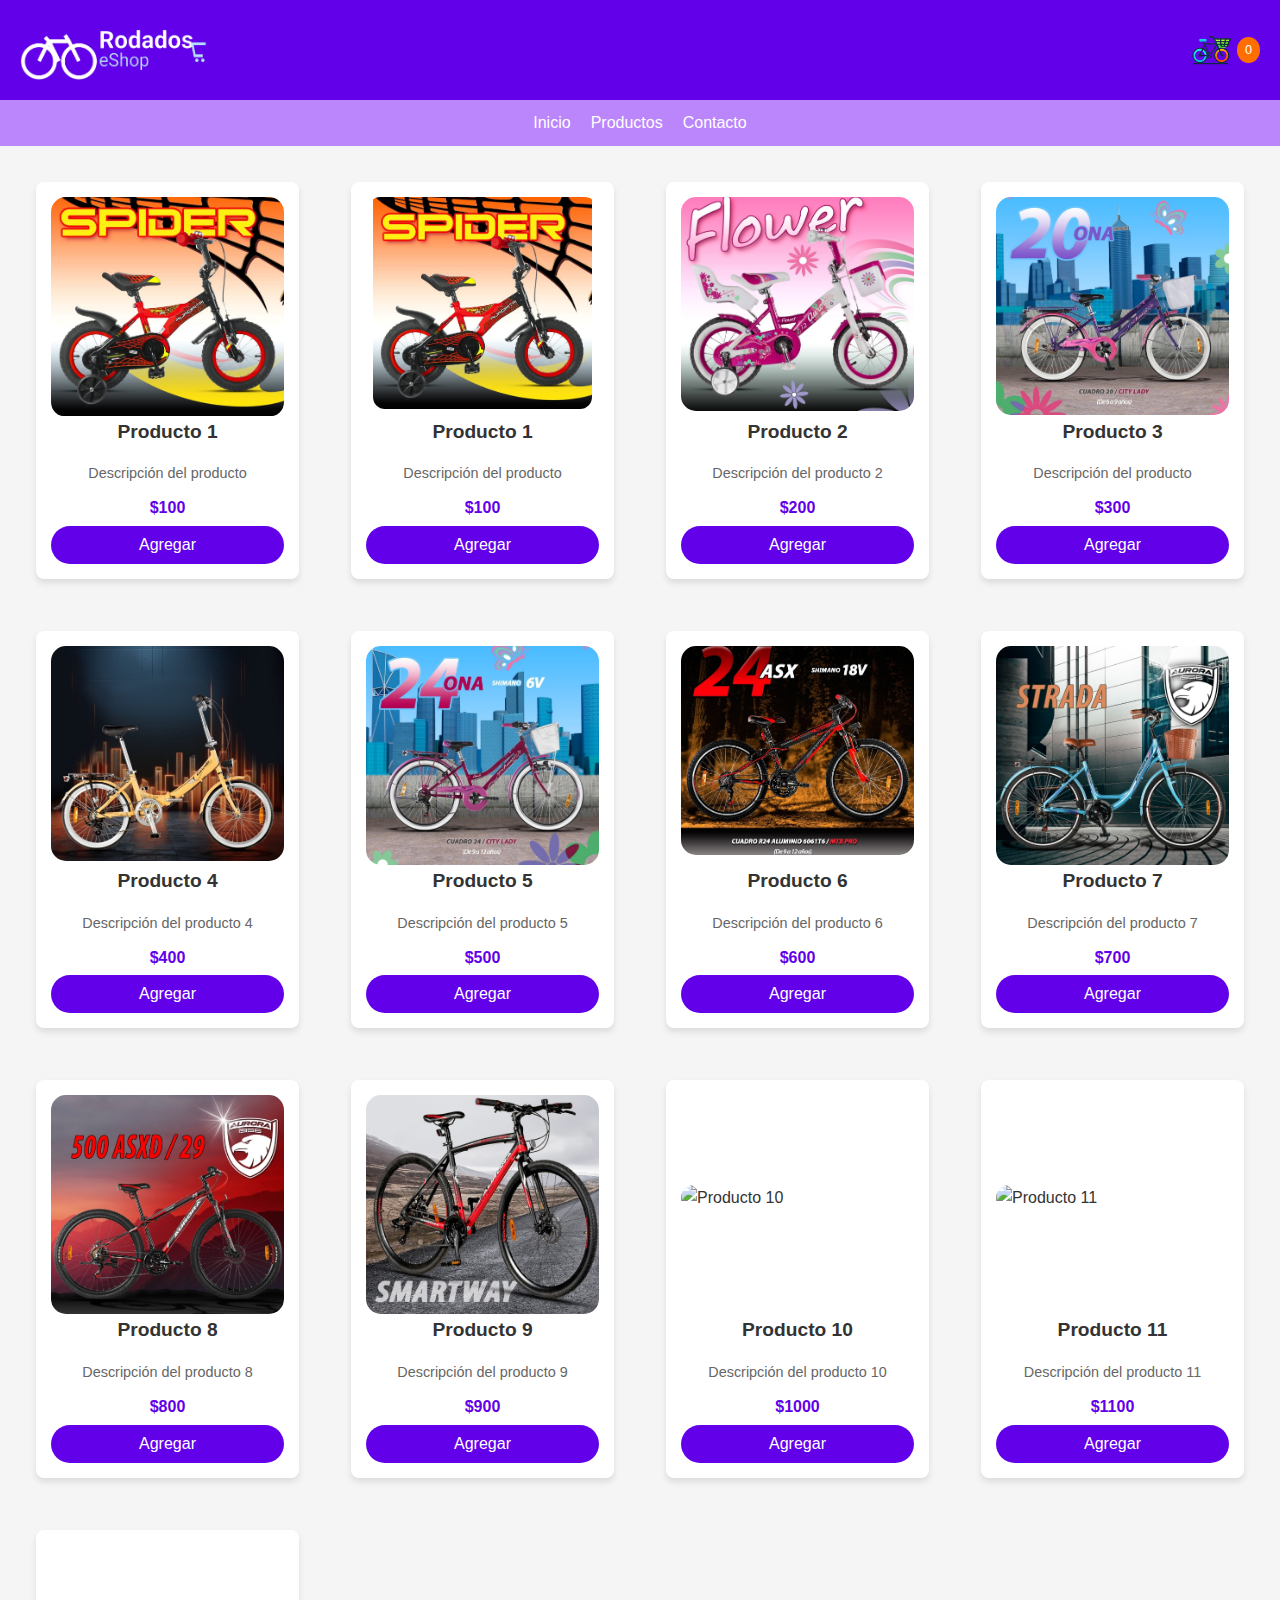
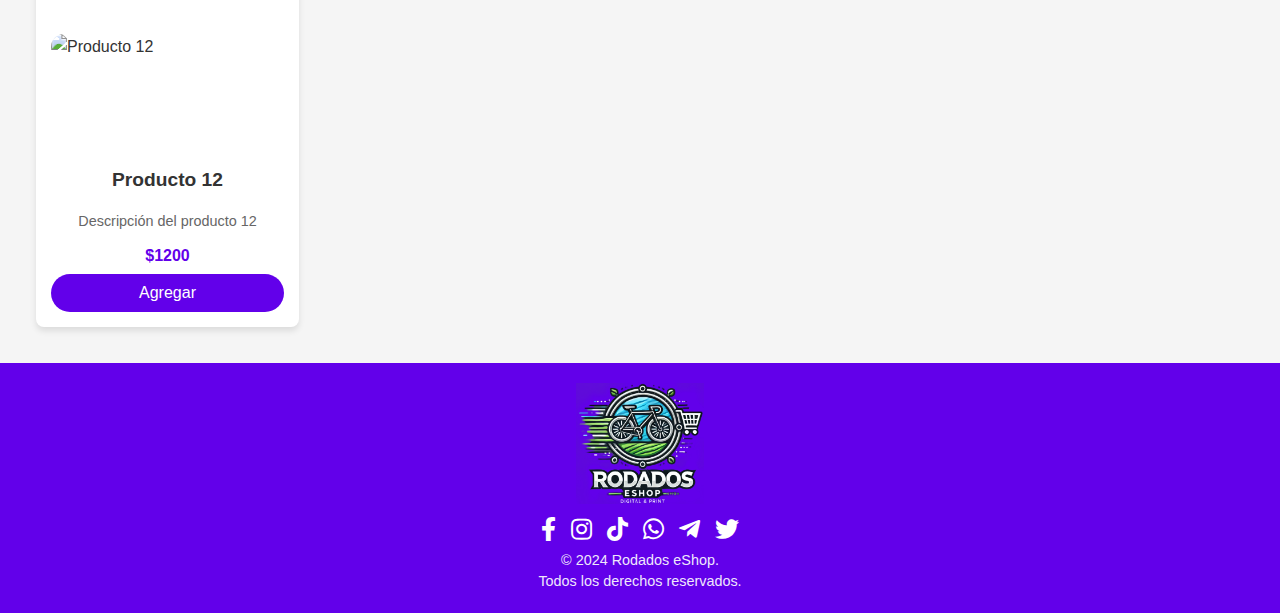
==== index.html @ 13b7c83f "imagen de la card" ====
<!DOCTYPE html>
<html lang="en">
  <head>
    <meta charset="UTF-8" />
    <meta name="viewport" content="width=device-width, initial-scale=1.0" />
    <link
      href="https://fonts.googleapis.com/icon?family=Material+Icons"
      rel="stylesheet"
    />
    <link
      rel="stylesheet"
      href="https://cdnjs.cloudflare.com/ajax/libs/font-awesome/5.15.1/css/all.min.css"
    />
    <link rel="stylesheet" href="style.css" />
    <title>Ecommerce</title>
  </head>

  <body>
    <!-- Header -->
    <header>
      <!-- <h1>Ecommerce</h1> -->
      <img
        src="./images/logo3.png"
        alt="Logo"
        class="logo"
        style="height: 70px"
      />
      <!-- <h1>Ecommerce</h1> -->
      <a href="carrito.html" class="icono-carrito">
        <img src="./images/cart.png" alt="Carrito" style="height: 30px" />
        <span id="contador-carrito">0</span>
      </a>
    </header>

    <!-- Main -->
    <main>
      <nav>
        <ul>
          <li><a href="#">Inicio</a></li>
          <li><a href="#">Productos</a></li>
          <li><a href="#">Contacto</a></li>
        </ul>
      </nav>

      <section class="productos">
        <article class="producto md-3">
          <div
            class="image-container"
            style="
              width: 100%;
              height: 220px;
              overflow: hidden;
              border-radius: 15px;
            "
          >
            <!-- <img src="./images/prod/p1.jpg" alt="Producto 1" style="width: 100%; height: auto; border-radius: 15px;" /> -->
            <img
              src="./images/prod/p1.jpg"
              alt="Producto 1"
  
            />
          </div>
          <h2>Producto 1</h2>
          <p>Descripción del producto</p>
          <p class="precio">$100</p>
          <button
            onclick="agregarAlcarrito('Producto 1', 100, './images/prod/p1.jpg')"
          >
            Agregar
          </button>
        </article>
        <!-- Cards de productos -->
        <article class="producto md-3">
          <div
            class="image-container"
            style="
              width: 100%;
              height: 220px;
              overflow: hidden;
              border-radius: 15px;
            "
          >
            <!-- <img src="./images/prod/p1.jpg" alt="Producto 1" style="width: 100%; height: auto; border-radius: 15px;" /> -->
            <img
              src="./images/prod/p1.jpg"
              alt="Producto 1"
              style="height: 100%; object-fit: cover"
            />
          </div>
          <h2>Producto 1</h2>
          <p>Descripción del producto</p>
          <p class="precio">$100</p>
          <button
            onclick="agregarAlcarrito('Producto 1', 100, './images/prod/p1.jpg')"
          >
            Agregar
          </button>
        </article>
        <article class="producto md-3">
          <div
            class="image-container"
            style="
              width: 100%;
              height: 220px;
              overflow: hidden;
              border-radius: 15px;
            "
          >
            <img
              src="./images/prod/p2.jpg"
              alt="Producto 2"
              style="
                width: 100%;
                height: auto;
                border-radius: 15px;
                object-fit: cover;
              "
            />
          </div>
          <h2>Producto 2</h2>
          <p>Descripción del producto 2</p>
          <p class="precio">$200</p>
          <button
            onclick="agregarAlcarrito('Producto 2', 200, './images/prod/p2.jpg')"
          >
            Agregar
          </button>
        </article>
        <article class="producto md-3">
          <div
            class="image-container"
            style="
              width: 100%;
              height: 220px;
              overflow: hidden;
              border-radius: 15px;
            "
          >
            <img
              src="./images/prod/p3.jpg"
              alt="Producto 3"
              style="
                width: 100%;
                height: auto;
                border-radius: 15px;
                object-fit: cover;
              "
            />
          </div>
          <h2>Producto 3</h2>
          <p>Descripción del producto</p>
          <p class="precio">$300</p>
          <button
            onclick="agregarAlcarrito('Producto 3', 300, './images/prod/p3.jpg')"
          >
            Agregar
          </button>
        </article>
        <article class="producto md-3">
          <div
            class="image-container"
            style="
              width: 100%;
              height: 220px;
              overflow: hidden;
              border-radius: 15px;
            "
          >
            <img
              src="./images/prod/p4.jpg"
              alt="Producto 4"
              style="
                width: 100%;
                height: auto;
                border-radius: 15px;
                object-fit: cover;
              "
            />
          </div>
          <h2>Producto 4</h2>
          <p>Descripción del producto 4</p>
          <p class="precio">$400</p>
          <button
            onclick="agregarAlcarrito('Producto 4', 400, './images/prod/p4.jpg')"
          >
            Agregar
          </button>
        </article>
        <article class="producto md-3">
          <div
            class="image-container"
            style="
              width: 100%;
              height: 220px;
              overflow: hidden;
              border-radius: 15px;
            "
          >
            <img
              src="./images/prod/p5.jpg"
              alt="Producto 5"
              style="
                width: 100%;
                height: auto;
                border-radius: 15px;
                object-fit: cover;
              "
            />
          </div>
          <h2>Producto 5</h2>
          <p>Descripción del producto 5</p>
          <p class="precio">$500</p>
          <button
            onclick="agregarAlcarrito('Producto 5', 500, './images/prod/p5.jpg')"
          >
            Agregar
          </button>
        </article>
        <article class="producto md-3">
          <div
            class="image-container"
            style="
              width: 100%;
              height: 220px;
              overflow: hidden;
              border-radius: 15px;
            "
          >
            <img
              src="./images/prod/p6.jpg"
              alt="Producto 6"
              style="
                width: 100%;
                height: auto;
                border-radius: 15px;
                object-fit: cover;
              "
            />
          </div>
          <h2>Producto 6</h2>
          <p>Descripción del producto 6</p>
          <p class="precio">$600</p>
          <button
            onclick="agregarAlcarrito('Producto 6', 600, './images/prod/p6.jpg')"
          >
            Agregar
          </button>
        </article>
        <article class="producto md-3">
          <div
            class="image-container"
            style="
              width: 100%;
              height: 220px;
              overflow: hidden;
              border-radius: 15px;
            "
          >
            <img
              src="./images/prod/p7.jpg"
              alt="Producto 7"
              style="
                width: 100%;
                height: auto;
                border-radius: 15px;
                object-fit: cover;
              "
            />
          </div>
          <h2>Producto 7</h2>
          <p>Descripción del producto 7</p>
          <p class="precio">$700</p>
          <button
            onclick="agregarAlcarrito('Producto 7', 700, './images/prod/p7.jpg')"
          >
            Agregar
          </button>
        </article>
        <article class="producto md-3">
          <div
            class="image-container"
            style="
              width: 100%;
              height: 220px;
              overflow: hidden;
              border-radius: 15px;
            "
          >
            <img
              src="./images/prod/p8.jpg"
              alt="Producto 8"
              style="
                width: 100%;
                height: auto;
                border-radius: 15px;
                object-fit: cover;
              "
            />
          </div>
          <h2>Producto 8</h2>
          <p>Descripción del producto 8</p>
          <p class="precio">$800</p>
          <button
            onclick="agregarAlcarrito('Producto 8', 800, './images/prod/p8.jpg')"
          >
            Agregar
          </button>
        </article>
        <article class="producto md-3">
          <div
            class="image-container"
            style="
              width: 100%;
              height: 220px;
              overflow: hidden;
              border-radius: 15px;
            "
          >
            <img
              src="./images/prod/p9.jpg"
              alt="Producto 9"
              style="
                width: 100%;
                height: auto;
                border-radius: 15px;
                object-fit: cover;
              "
            />
          </div>
          <h2>Producto 9</h2>
          <p>Descripción del producto 9</p>
          <p class="precio">$900</p>
          <button
            onclick="agregarAlcarrito('Producto 9', 900, './images/prod/p9.jpg')"
          >
            Agregar
          </button>
        </article>
        <article class="producto md-3">
          <div
            class="image-container"
            style="
              width: 100%;
              height: 220px;
              overflow: hidden;
              border-radius: 15px;
            "
          >
            <img
              src="./images/prod/p10.jpg"
              alt="Producto 10"
              style="
                width: 100%;
                height: auto;
                border-radius: 15px;
                object-fit: cover;
              "
            />
          </div>
          <h2>Producto 10</h2>
          <p>Descripción del producto 10</p>
          <p class="precio">$1000</p>
          <button
            onclick="agregarAlcarrito('Producto 10', 1000, './images/prod/p10.jpg')"
          >
            Agregar
          </button>
        </article>
        <article class="producto md-3">
          <div
            class="image-container"
            style="
              width: 100%;
              height: 220px;
              overflow: hidden;
              border-radius: 15px;
            "
          >
            <img
              src="./images/prod/p11.jpg"
              alt="Producto 11"
              style="
                width: 100%;
                height: auto;
                border-radius: 15px;
                object-fit: cover;
              "
            />
          </div>
          <h2>Producto 11</h2>
          <p>Descripción del producto 11</p>
          <p class="precio">$1100</p>
          <button
            onclick="agregarAlcarrito('Producto 11', 1100, './images/prod/p11.jpg')"
          >
            Agregar
          </button>
        </article>
        <article class="producto md-3">
          <div
            class="image-container"
            style="
              width: 100%;
              height: 220px;
              overflow: hidden;
              border-radius: 15px;
            "
          >
            <img
              src="./images/prod/p12.jpg"
              alt="Producto 12"
              style="
                width: 100%;
                height: auto;
                border-radius: 15px;
                object-fit: cover;
              "
            />
          </div>
          <h2>Producto 12</h2>
          <p>Descripción del producto 12</p>
          <p class="precio">$1200</p>
          <button
            onclick="agregarAlcarrito('Producto 12', 1200, './images/prod/p12.jpg')"
          >
            Agregar
          </button>
        </article>
      </section>
    </main>

    <!-- Footer -->
    <footer class="footer">
      <div class="footer-content">
        <!-- Logo -->
        <div class="footer-logo"></div>
        <img
          src="./images/logo.png"
          alt="Logo"
          class="logo"
          style="width: 10%"
        />
        <!-- Redes sociales -->

        <div class="social-icons">
          <a href="https://www.facebook.com" target="_blank"
            ><i class="fab fa-facebook-f"></i
          ></a>
          <a href="https://www.instagram.com" target="_blank"
            ><i class="fab fa-instagram"></i
          ></a>
          <a href="https://www.tiktok.com" target="_blank"
            ><i class="fab fa-tiktok"></i
          ></a>
          <a href="https://wa.me/" target="_blank"
            ><i class="fab fa-whatsapp"></i
          ></a>
          <a href="https://telegram.org" target="_blank"
            ><i class="fab fa-telegram-plane"></i
          ></a>
          <a href="https://www.twitter.com" target="_blank"
            ><i class="fab fa-twitter"></i
          ></a>
        </div>
        <!-- Copyright -->
        <div class="footer-copyright">
          <p>&copy; 2024 Rodados eShop. <br />Todos los derechos reservados.</p>
        </div>
      </div>
    </footer>
    <script src="./index.js"></script>
  </body>
</html>
---- style.css ----
/* Reset básico */
* {
    margin: 0;
    padding: 0;
    box-sizing: border-box;
}

/* Fuente y colores globales */
body {
    font-family: 'Roboto', sans-serif;
    background-color: #f4f4f4;
    color: #333;
    line-height: 1.6;
}

/* Header */
header {
    display: flex;
    justify-content: space-between;
    align-items: center;
    background-color: #6200ea; /* Color primario MD3 */
    color: white;
    padding: 15px 20px;
    box-shadow: 0px 2px 4px rgba(0, 0, 0, 0.1);
}

header h1 {
    font-size: 1.5rem;
}

.icono-carrito{
    font-size: 1.2rem;
    color: white;
    text-decoration: none;
    display: flex;
    align-items: center;
}

.icono-carrito span {
    background-color: #ff6f00; /* Color secundario MD3 */
    color: white;
    border-radius: 50%;
    padding: 3px 8px;
    font-size: 0.8rem;
    margin-left: 5px;
}
.icono-back{
    font-size: 1.2rem;
    color: white;
    text-decoration: none;
    display: flex;
    align-items: center;
}

.icono-back span {
    background-color: #ff6f00; /* Color secundario MD3 */
    color: white;
    border-radius: 50%;
    padding: 3px 8px;
    font-size: 0.8rem;
    margin-left: 5px;
}
/* Navegación */
nav ul {
    display: flex;
    list-style: none;
    justify-content: center;
    background-color: #bb86fc;
    padding: 10px;
    /* gap: 15px; */
}

nav ul li a {
    text-decoration: none;
    color: white;
    font-weight: 500;
    padding: 5px 10px;
    border-radius: 5px;
    transition: background-color 0.3s ease;
}

nav ul li a:hover {
    background-color: #3700b3;
}

/* Sección de productos */
.productos {
    display: grid;
    grid-template-columns: repeat(auto-fit, minmax(250px, 1fr));
    gap: 20px;
    padding: 20px;
    justify-content: center;
}

.producto {
    background-color: white;
    border-radius: 8px;
    box-shadow: 0px 4px 6px rgba(0, 0, 0, 0.1);
    padding: 15px;
    display: flex;
    flex-direction: column;
    justify-content: space-between;
    align-items: center;
    transition: transform 0.3s ease, box-shadow 0.3s ease;
}

.producto:hover {
    transform: translateY(-5px);
    box-shadow: 0px 8px 12px rgba(0, 0, 0, 0.15);
}

.producto h2 {
    font-size: 1.2rem;
    color: #333;
    text-align: center;
    margin-bottom: 10px;
}

.producto p {
    margin: 5px 0;
    font-size: 0.9rem;
    color: #666;
}

.producto .precio {
    font-weight: bold;
    font-size: 1rem;
    color: #6200ea;
}

.producto button {
    width: 100%;
    padding: 10px;
    background-color: #6200ea;
    color: white;
    border: none;
    border-radius: 50px;
    font-size: 1rem;
    cursor: pointer;
    transition: background-color 0.3s ease;
}

.producto button:hover {
    background-color: #3700b3;
}


/* Carrito */
#carrito {
    padding: 20px;
}

#carrito h2 {
    font-size: 1.5rem;
    margin-bottom: 20px;
    color: #6200ea;
}

/* --- Footer --- */

/* Estilos base del footer */

/* Estilos del logo en el footer */
.footer-content .logo {
    width: auto;
    min-width: 120px;
    max-width: 180px;
    height: auto;
}
.image-container {
    /* width: 100%; */
     /* Asegura que el contenedor ocupa todo el ancho de la card */
    /* height: 600px;  */
    /* Altura fija para todas las imágenes */
    /* height: 100%; */
    overflow: hidden; /* Oculta cualquier parte de la imagen que se salga del contenedor */
    display: flex;
    justify-content: center;
    align-items: center;
    object-fit: cover;
}

.image-container img {
    max-width: 100%;
    border-radius: 12px;
    margin-bottom: 15px;
    height: auto;
}
/* Estilos de los iconos sociales */
/* Removed duplicate .social-icons and .social-icons a classes */
  .social-icons {
    display: flex;
    justify-content: center;
    flex-wrap: wrap;
    gap: 15px; /* Espacio entre los iconos */
  }
  
  .social-icons a {
    color: white; /* Color blanco para los iconos */
    font-size: 24px; /* Tamaño de los iconos */
    transition: color 0.3s;
  }
  
  .social-icons a:hover {
    color: #FFB74D; /* Color al hacer hover */
  }

/* Copyright */
.footer-copyright {
    text-align: center;
    font-size: 0.9rem;
    opacity: 0.9;
    line-height: 1.5;
}

/* Media query para dispositivos móviles */
@media (max-width: 768px) {
    .footer {
        padding: 1.5rem 0;
    }

    .footer-content .logo {
        min-width: 100px;
        max-width: 140px;
    }

    .footer-social .material-icons {
        font-size: 1.5rem;
    }
}


/* ---- */
.producto.md-3 {
    margin: 1rem; /* Margen uniforme */
    box-shadow: 0 4px 6px rgba(0, 0, 0, 0.1); /* Sombra ligera para efecto flotante */
    transition: transform 0.2s ease, box-shadow 0.2s ease;
}

.producto.md-3:hover {
    transform: translateY(-4px); /* Efecto de levitación */
    box-shadow: 0 6px 10px rgba(0, 0, 0, 0.15);
}
/* Estructura principal de la página */
body {
    display: grid;
    grid-template-rows: auto 1fr auto; /* Header, contenido principal y footer */
    min-height: 100vh; /* Asegura que el body ocupe toda la altura de la pantalla */
    margin: 0;
}

/* Main ocupa todo el espacio disponible */
main {
    /* padding: 20px; */
    background-color: hwb(0 96% 4%);
}

/* Footer en la parte inferior */
.footer {
    grid-row: 3; /* Posiciona explícitamente el footer en la tercera fila */
    background-color: #6200ea;
    color: white;
    text-align: center;
    padding: 20px 0;
    margin-top: auto;
}
  nav {
    margin: 0;
    padding: 0;
}

/* header, nav {
    border: 1px solid red;
    para hacer seguimiento con devTools
}
* { tipico reseteo de css
    margin: 0;
    padding: 0;
    box-sizing: border-box;
} */
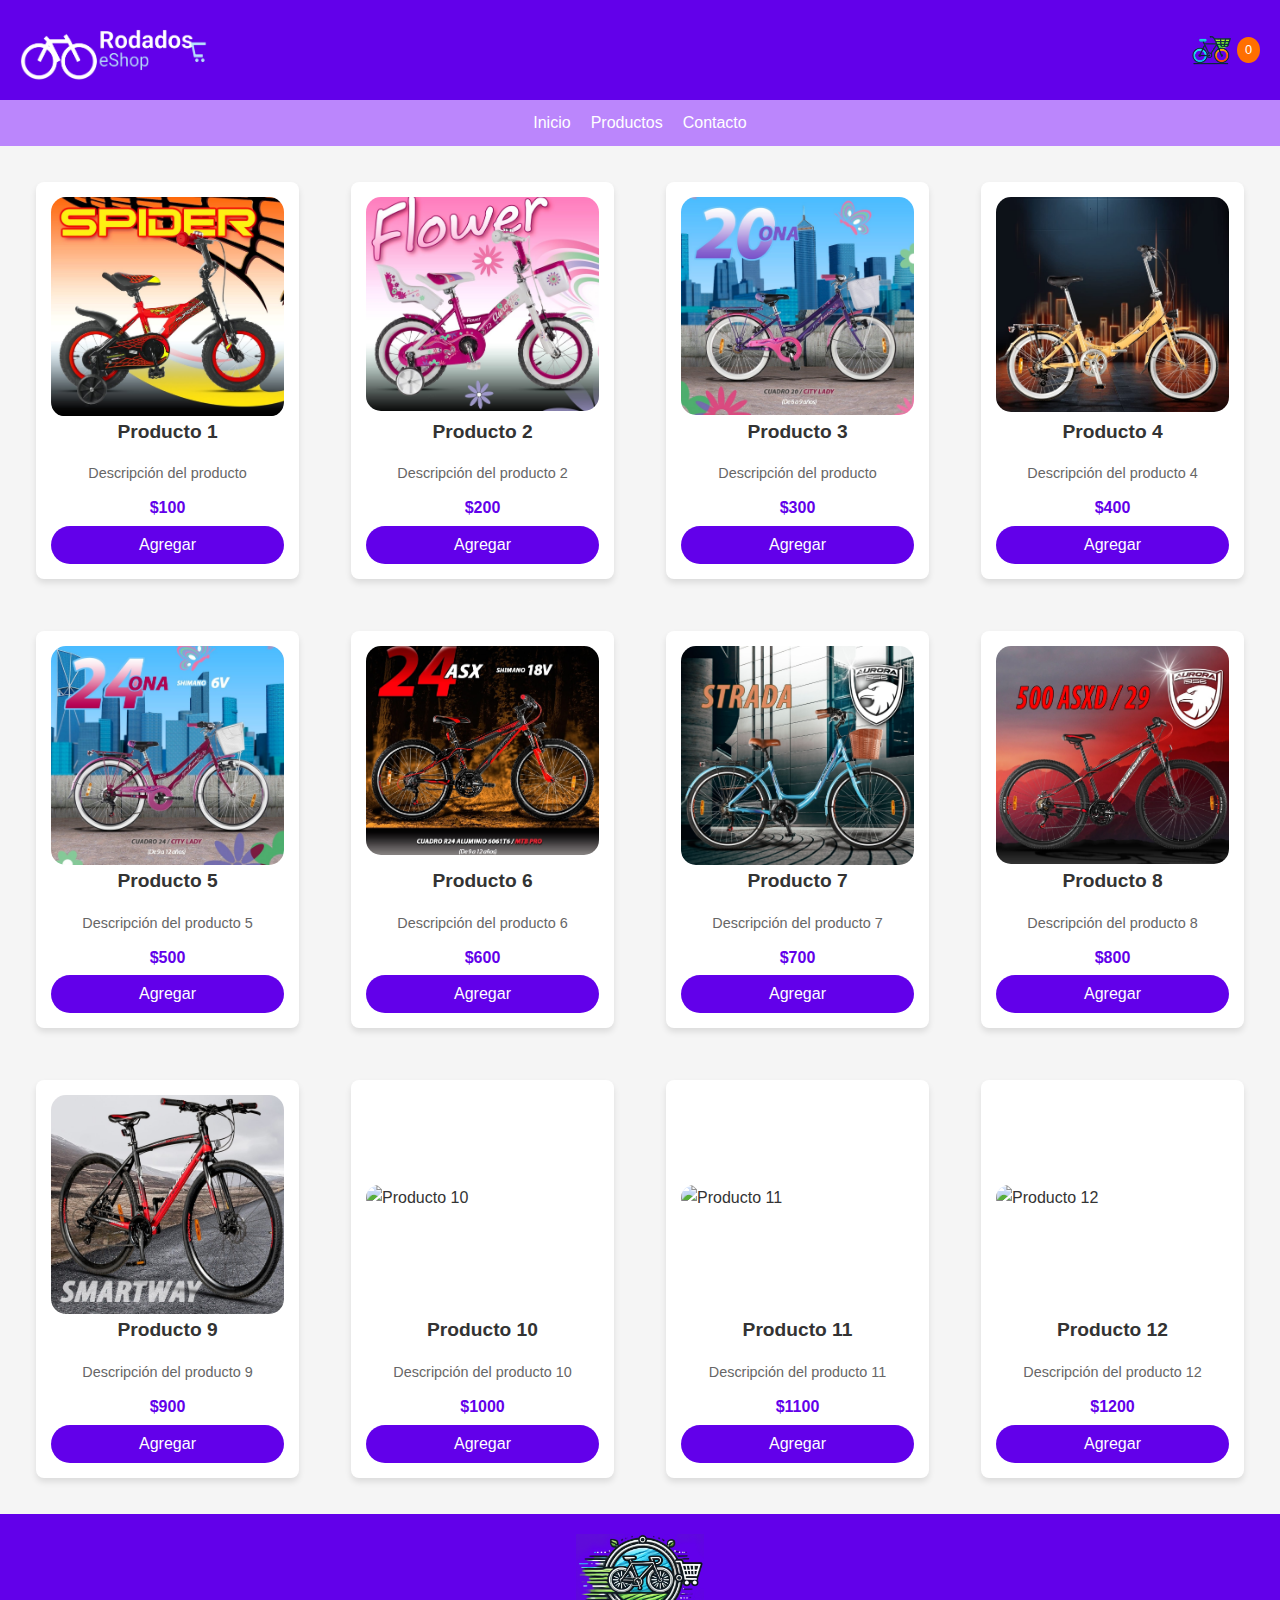
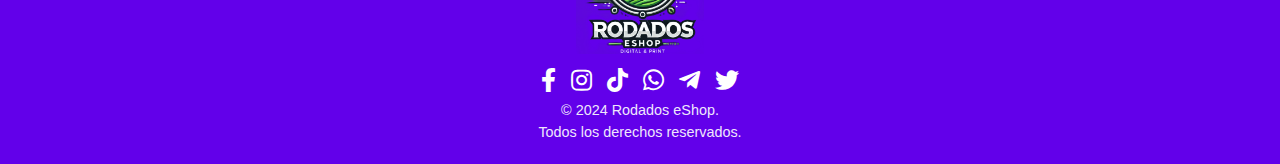
==== commit a02bc9b6: "imagen de la card" ====
--- a/index.html
+++ b/index.html
@@ -70,32 +70,7 @@
           </button>
         </article>
         <!-- Cards de productos -->
-        <article class="producto md-3">
-          <div
-            class="image-container"
-            style="
-              width: 100%;
-              height: 220px;
-              overflow: hidden;
-              border-radius: 15px;
-            "
-          >
-            <!-- <img src="./images/prod/p1.jpg" alt="Producto 1" style="width: 100%; height: auto; border-radius: 15px;" /> -->
-            <img
-              src="./images/prod/p1.jpg"
-              alt="Producto 1"
-              style="height: 100%; object-fit: cover"
-            />
-          </div>
-          <h2>Producto 1</h2>
-          <p>Descripción del producto</p>
-          <p class="precio">$100</p>
-          <button
-            onclick="agregarAlcarrito('Producto 1', 100, './images/prod/p1.jpg')"
-          >
-            Agregar
-          </button>
-        </article>
+    
         <article class="producto md-3">
           <div
             class="image-container"
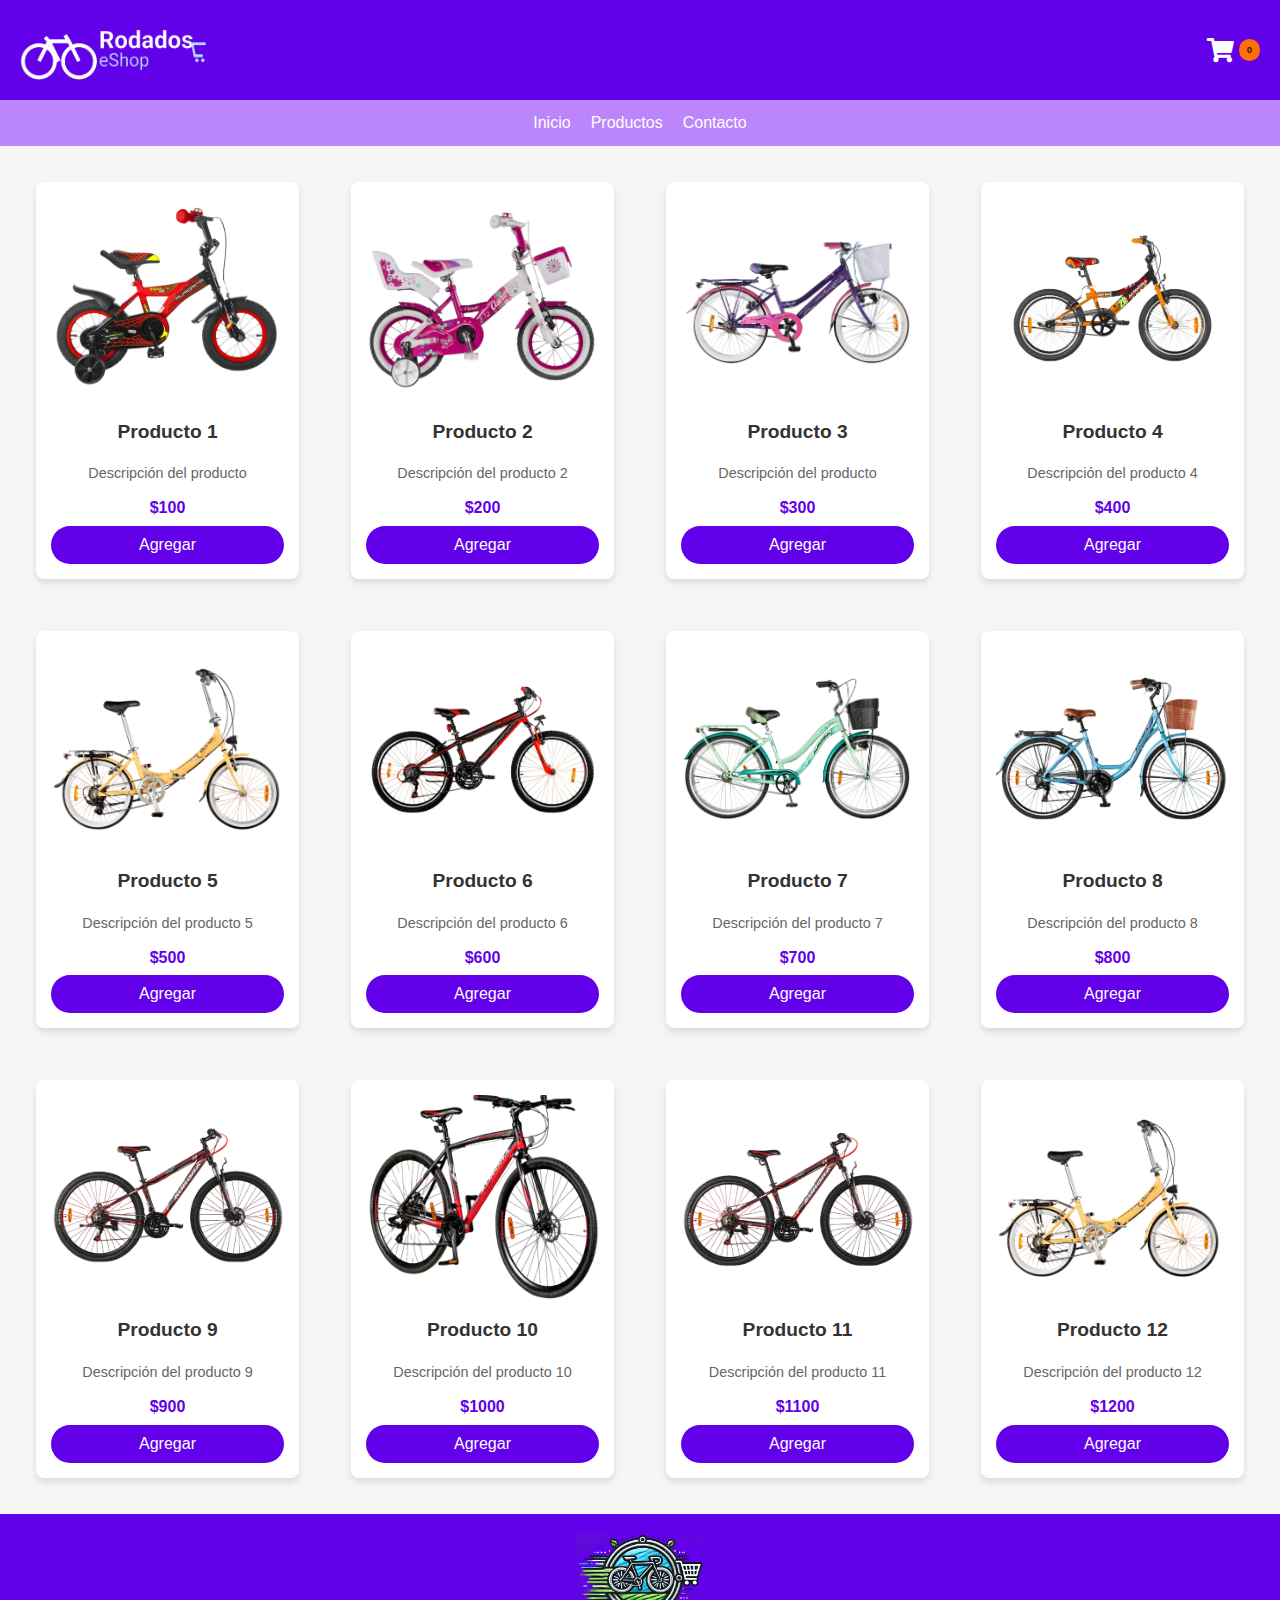
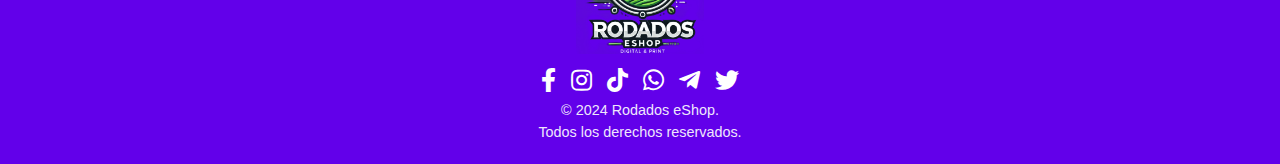
==== commit b6f44a46: "bicis png y icono carrito con contador del mismo tamaño" ====
--- a/index.html
+++ b/index.html
@@ -27,8 +27,12 @@
       />
       <!-- <h1>Ecommerce</h1> -->
       <a href="carrito.html" class="icono-carrito">
-        <img src="./images/cart.png" alt="Carrito" style="height: 30px" />
-        <span id="contador-carrito">0</span>
+        <!-- <i class="fas fa-bicycle" style="font-size: 30px"></i>
+        <span class="material-icons" style="font-size: 30px">pedal_bike</span> -->
+        <i class="fas fa-shopping-cart" ></i>
+        <!-- <span class="material-icons" style="font-size: 30px">shopping_cart</span> -->
+        
+        <span id="contador-carrito"> 0 </span>
       </a>
     </header>
 
@@ -41,7 +45,7 @@
           <li><a href="#">Contacto</a></li>
         </ul>
       </nav>
-
+     <!-- Cards de productos -->
       <section class="productos">
         <article class="producto md-3">
           <div
@@ -53,9 +57,9 @@
               border-radius: 15px;
             "
           >
-            <!-- <img src="./images/prod/p1.jpg" alt="Producto 1" style="width: 100%; height: auto; border-radius: 15px;" /> -->
-            <img
-              src="./images/prod/p1.jpg"
+            <!-- <img src="./images/prod/p1.png" alt="Producto 1" style="width: 100%; height: auto; border-radius: 15px;" /> -->
+            <img
+              src="./images/prod/p1.png"
               alt="Producto 1"
   
             />
@@ -64,12 +68,11 @@
           <p>Descripción del producto</p>
           <p class="precio">$100</p>
           <button
-            onclick="agregarAlcarrito('Producto 1', 100, './images/prod/p1.jpg')"
-          >
-            Agregar
-          </button>
-        </article>
-        <!-- Cards de productos -->
+            onclick="agregarAlcarrito('Producto 1', 100, './images/prod/p1.png')"
+          >
+            Agregar
+          </button>
+        </article>
     
         <article class="producto md-3">
           <div
@@ -82,7 +85,7 @@
             "
           >
             <img
-              src="./images/prod/p2.jpg"
+              src="./images/prod/p2.png"
               alt="Producto 2"
               style="
                 width: 100%;
@@ -96,23 +99,23 @@
           <p>Descripción del producto 2</p>
           <p class="precio">$200</p>
           <button
-            onclick="agregarAlcarrito('Producto 2', 200, './images/prod/p2.jpg')"
-          >
-            Agregar
-          </button>
-        </article>
-        <article class="producto md-3">
-          <div
-            class="image-container"
-            style="
-              width: 100%;
-              height: 220px;
-              overflow: hidden;
-              border-radius: 15px;
-            "
-          >
-            <img
-              src="./images/prod/p3.jpg"
+            onclick="agregarAlcarrito('Producto 2', 200, './images/prod/p2.png')"
+          >
+            Agregar
+          </button>
+        </article>
+        <article class="producto md-3">
+          <div
+            class="image-container"
+            style="
+              width: 100%;
+              height: 220px;
+              overflow: hidden;
+              border-radius: 15px;
+            "
+          >
+            <img
+              src="./images/prod/p3.png"
               alt="Producto 3"
               style="
                 width: 100%;
@@ -126,23 +129,23 @@
           <p>Descripción del producto</p>
           <p class="precio">$300</p>
           <button
-            onclick="agregarAlcarrito('Producto 3', 300, './images/prod/p3.jpg')"
-          >
-            Agregar
-          </button>
-        </article>
-        <article class="producto md-3">
-          <div
-            class="image-container"
-            style="
-              width: 100%;
-              height: 220px;
-              overflow: hidden;
-              border-radius: 15px;
-            "
-          >
-            <img
-              src="./images/prod/p4.jpg"
+            onclick="agregarAlcarrito('Producto 3', 300, './images/prod/p3.png')"
+          >
+            Agregar
+          </button>
+        </article>
+        <article class="producto md-3">
+          <div
+            class="image-container"
+            style="
+              width: 100%;
+              height: 220px;
+              overflow: hidden;
+              border-radius: 15px;
+            "
+          >
+            <img
+              src="./images/prod/p4.png"
               alt="Producto 4"
               style="
                 width: 100%;
@@ -156,23 +159,23 @@
           <p>Descripción del producto 4</p>
           <p class="precio">$400</p>
           <button
-            onclick="agregarAlcarrito('Producto 4', 400, './images/prod/p4.jpg')"
-          >
-            Agregar
-          </button>
-        </article>
-        <article class="producto md-3">
-          <div
-            class="image-container"
-            style="
-              width: 100%;
-              height: 220px;
-              overflow: hidden;
-              border-radius: 15px;
-            "
-          >
-            <img
-              src="./images/prod/p5.jpg"
+            onclick="agregarAlcarrito('Producto 4', 400, './images/prod/p4.png')"
+          >
+            Agregar
+          </button>
+        </article>
+        <article class="producto md-3">
+          <div
+            class="image-container"
+            style="
+              width: 100%;
+              height: 220px;
+              overflow: hidden;
+              border-radius: 15px;
+            "
+          >
+            <img
+              src="./images/prod/p5.png"
               alt="Producto 5"
               style="
                 width: 100%;
@@ -186,23 +189,23 @@
           <p>Descripción del producto 5</p>
           <p class="precio">$500</p>
           <button
-            onclick="agregarAlcarrito('Producto 5', 500, './images/prod/p5.jpg')"
-          >
-            Agregar
-          </button>
-        </article>
-        <article class="producto md-3">
-          <div
-            class="image-container"
-            style="
-              width: 100%;
-              height: 220px;
-              overflow: hidden;
-              border-radius: 15px;
-            "
-          >
-            <img
-              src="./images/prod/p6.jpg"
+            onclick="agregarAlcarrito('Producto 5', 500, './images/prod/p5.png')"
+          >
+            Agregar
+          </button>
+        </article>
+        <article class="producto md-3">
+          <div
+            class="image-container"
+            style="
+              width: 100%;
+              height: 220px;
+              overflow: hidden;
+              border-radius: 15px;
+            "
+          >
+            <img
+              src="./images/prod/p6.png"
               alt="Producto 6"
               style="
                 width: 100%;
@@ -216,23 +219,23 @@
           <p>Descripción del producto 6</p>
           <p class="precio">$600</p>
           <button
-            onclick="agregarAlcarrito('Producto 6', 600, './images/prod/p6.jpg')"
-          >
-            Agregar
-          </button>
-        </article>
-        <article class="producto md-3">
-          <div
-            class="image-container"
-            style="
-              width: 100%;
-              height: 220px;
-              overflow: hidden;
-              border-radius: 15px;
-            "
-          >
-            <img
-              src="./images/prod/p7.jpg"
+            onclick="agregarAlcarrito('Producto 6', 600, './images/prod/p6.png')"
+          >
+            Agregar
+          </button>
+        </article>
+        <article class="producto md-3">
+          <div
+            class="image-container"
+            style="
+              width: 100%;
+              height: 220px;
+              overflow: hidden;
+              border-radius: 15px;
+            "
+          >
+            <img
+              src="./images/prod/p7.png"
               alt="Producto 7"
               style="
                 width: 100%;
@@ -246,23 +249,23 @@
           <p>Descripción del producto 7</p>
           <p class="precio">$700</p>
           <button
-            onclick="agregarAlcarrito('Producto 7', 700, './images/prod/p7.jpg')"
-          >
-            Agregar
-          </button>
-        </article>
-        <article class="producto md-3">
-          <div
-            class="image-container"
-            style="
-              width: 100%;
-              height: 220px;
-              overflow: hidden;
-              border-radius: 15px;
-            "
-          >
-            <img
-              src="./images/prod/p8.jpg"
+            onclick="agregarAlcarrito('Producto 7', 700, './images/prod/p7.png')"
+          >
+            Agregar
+          </button>
+        </article>
+        <article class="producto md-3">
+          <div
+            class="image-container"
+            style="
+              width: 100%;
+              height: 220px;
+              overflow: hidden;
+              border-radius: 15px;
+            "
+          >
+            <img
+              src="./images/prod/p8.png"
               alt="Producto 8"
               style="
                 width: 100%;
@@ -276,23 +279,23 @@
           <p>Descripción del producto 8</p>
           <p class="precio">$800</p>
           <button
-            onclick="agregarAlcarrito('Producto 8', 800, './images/prod/p8.jpg')"
-          >
-            Agregar
-          </button>
-        </article>
-        <article class="producto md-3">
-          <div
-            class="image-container"
-            style="
-              width: 100%;
-              height: 220px;
-              overflow: hidden;
-              border-radius: 15px;
-            "
-          >
-            <img
-              src="./images/prod/p9.jpg"
+            onclick="agregarAlcarrito('Producto 8', 800, './images/prod/p8.png')"
+          >
+            Agregar
+          </button>
+        </article>
+        <article class="producto md-3">
+          <div
+            class="image-container"
+            style="
+              width: 100%;
+              height: 220px;
+              overflow: hidden;
+              border-radius: 15px;
+            "
+          >
+            <img
+              src="./images/prod/p9.png"
               alt="Producto 9"
               style="
                 width: 100%;
@@ -306,23 +309,23 @@
           <p>Descripción del producto 9</p>
           <p class="precio">$900</p>
           <button
-            onclick="agregarAlcarrito('Producto 9', 900, './images/prod/p9.jpg')"
-          >
-            Agregar
-          </button>
-        </article>
-        <article class="producto md-3">
-          <div
-            class="image-container"
-            style="
-              width: 100%;
-              height: 220px;
-              overflow: hidden;
-              border-radius: 15px;
-            "
-          >
-            <img
-              src="./images/prod/p10.jpg"
+            onclick="agregarAlcarrito('Producto 9', 900, './images/prod/p9.png')"
+          >
+            Agregar
+          </button>
+        </article>
+        <article class="producto md-3">
+          <div
+            class="image-container"
+            style="
+              width: 100%;
+              height: 220px;
+              overflow: hidden;
+              border-radius: 15px;
+            "
+          >
+            <img
+              src="./images/prod/p10.png"
               alt="Producto 10"
               style="
                 width: 100%;
@@ -336,23 +339,23 @@
           <p>Descripción del producto 10</p>
           <p class="precio">$1000</p>
           <button
-            onclick="agregarAlcarrito('Producto 10', 1000, './images/prod/p10.jpg')"
-          >
-            Agregar
-          </button>
-        </article>
-        <article class="producto md-3">
-          <div
-            class="image-container"
-            style="
-              width: 100%;
-              height: 220px;
-              overflow: hidden;
-              border-radius: 15px;
-            "
-          >
-            <img
-              src="./images/prod/p11.jpg"
+            onclick="agregarAlcarrito('Producto 10', 1000, './images/prod/p10.png')"
+          >
+            Agregar
+          </button>
+        </article>
+        <article class="producto md-3">
+          <div
+            class="image-container"
+            style="
+              width: 100%;
+              height: 220px;
+              overflow: hidden;
+              border-radius: 15px;
+            "
+          >
+            <img
+              src="./images/prod/p11.png"
               alt="Producto 11"
               style="
                 width: 100%;
@@ -366,23 +369,23 @@
           <p>Descripción del producto 11</p>
           <p class="precio">$1100</p>
           <button
-            onclick="agregarAlcarrito('Producto 11', 1100, './images/prod/p11.jpg')"
-          >
-            Agregar
-          </button>
-        </article>
-        <article class="producto md-3">
-          <div
-            class="image-container"
-            style="
-              width: 100%;
-              height: 220px;
-              overflow: hidden;
-              border-radius: 15px;
-            "
-          >
-            <img
-              src="./images/prod/p12.jpg"
+            onclick="agregarAlcarrito('Producto 11', 1100, './images/prod/p11.png')"
+          >
+            Agregar
+          </button>
+        </article>
+        <article class="producto md-3">
+          <div
+            class="image-container"
+            style="
+              width: 100%;
+              height: 220px;
+              overflow: hidden;
+              border-radius: 15px;
+            "
+          >
+            <img
+              src="./images/prod/p12.png"
               alt="Producto 12"
               style="
                 width: 100%;
@@ -396,7 +399,7 @@
           <p>Descripción del producto 12</p>
           <p class="precio">$1200</p>
           <button
-            onclick="agregarAlcarrito('Producto 12', 1200, './images/prod/p12.jpg')"
+            onclick="agregarAlcarrito('Producto 12', 1200, './images/prod/p12.png')"
           >
             Agregar
           </button>
--- a/style.css
+++ b/style.css
@@ -29,7 +29,7 @@
 }
 
 .icono-carrito{
-    font-size: 1.2rem;
+    font-size: 1.5rem;
     color: white;
     text-decoration: none;
     display: flex;
@@ -38,11 +38,12 @@
 
 .icono-carrito span {
     background-color: #ff6f00; /* Color secundario MD3 */
-    color: white;
+    color: rgb(34, 34, 34);
     border-radius: 50%;
     padding: 3px 8px;
-    font-size: 0.8rem;
+    font-size: 0.6rem;
     margin-left: 5px;
+    font-weight: bold;
 }
 .icono-back{
     font-size: 1.2rem;
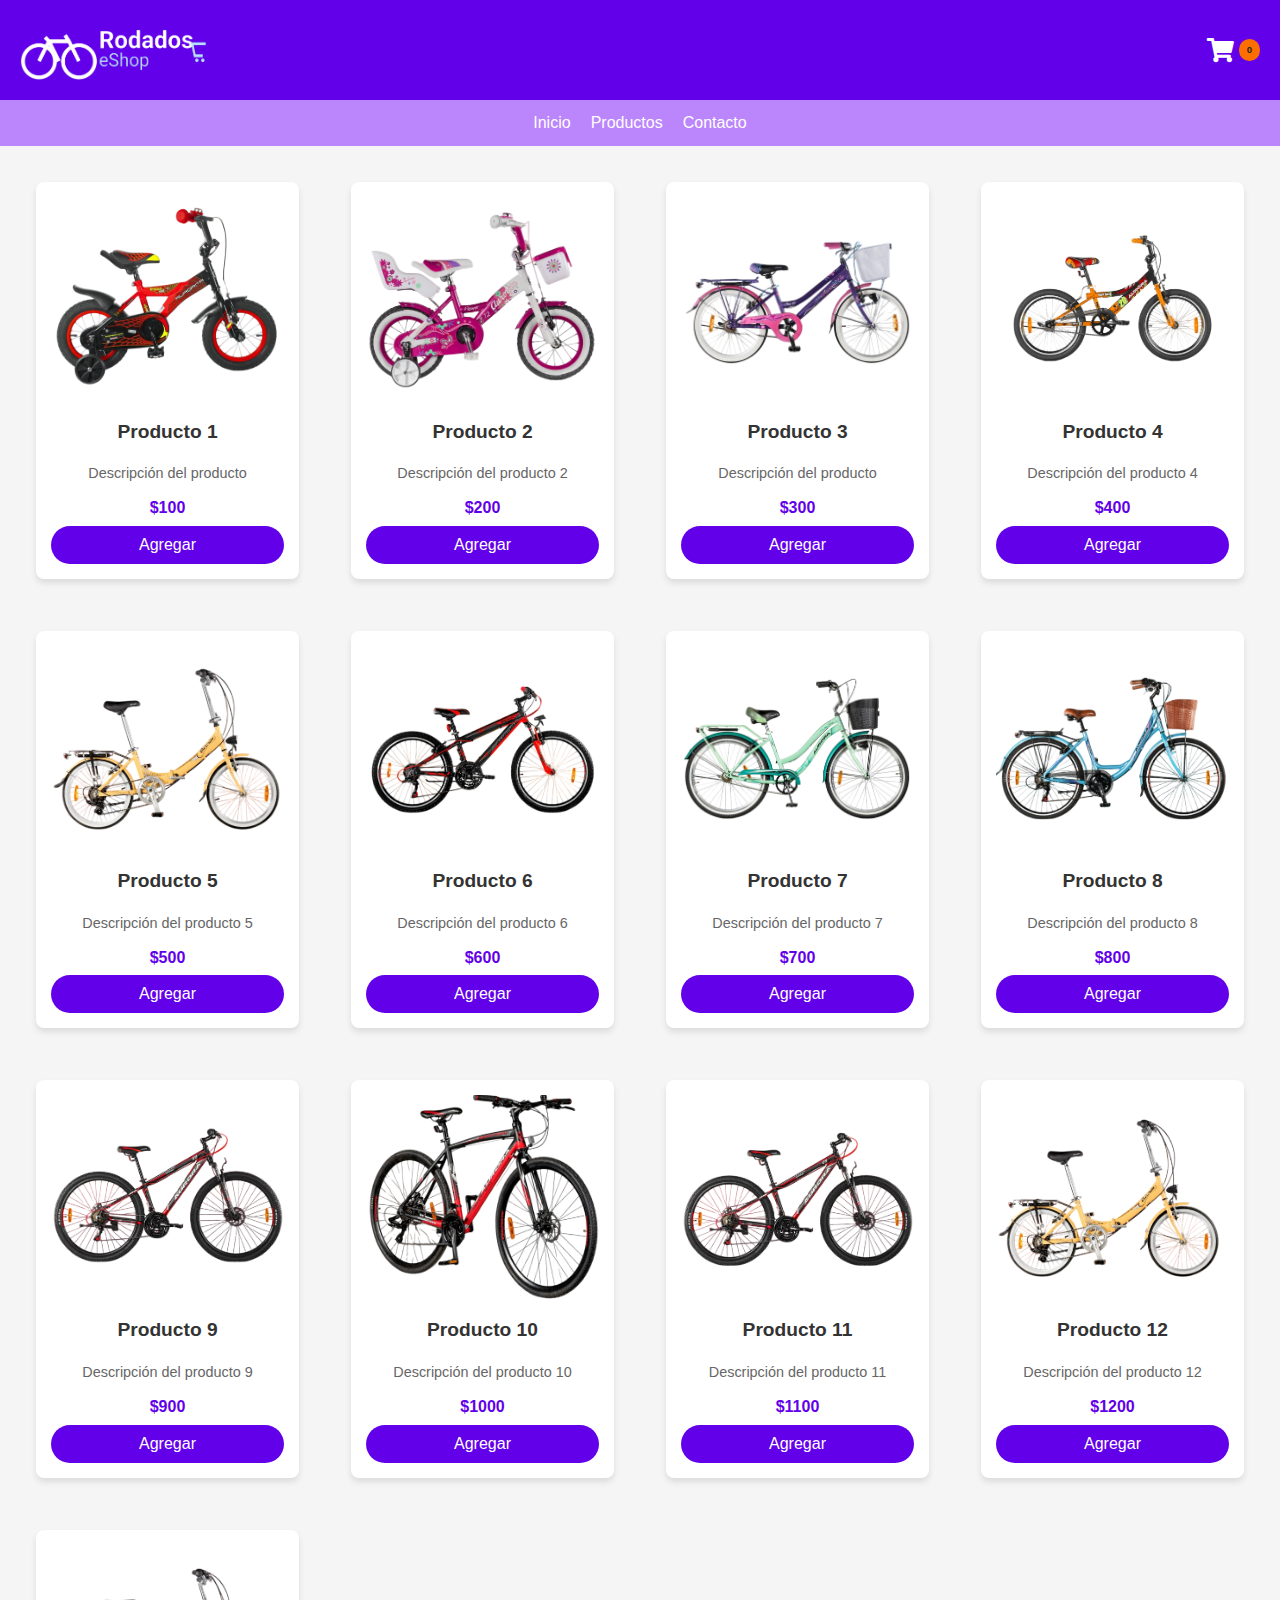
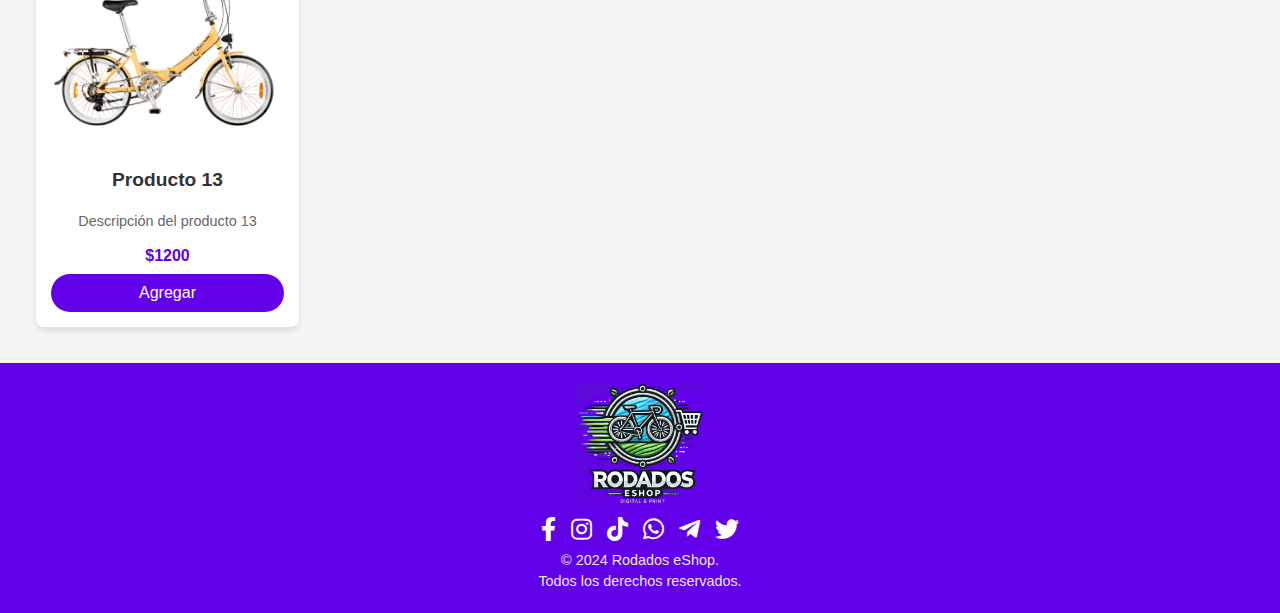
==== commit 8bf3e7ba: "nueva card" ====
--- a/index.html
+++ b/index.html
@@ -404,6 +404,36 @@
             Agregar
           </button>
         </article>
+        <article class="producto md-3">
+          <div
+            class="image-container"
+            style="
+              width: 100%;
+              height: 220px;
+              overflow: hidden;
+              border-radius: 15px;
+            "
+          >
+            <img
+              src="./images/prod/p12.png"
+              alt="Producto 12"
+              style="
+                width: 100%;
+                height: auto;
+                border-radius: 15px;
+                object-fit: cover;
+              "
+            />
+          </div>
+          <h2>Producto 13</h2>
+          <p>Descripción del producto 13</p>
+          <p class="precio">$1200</p>
+          <button
+            onclick="agregarAlcarrito('Producto 13', 1200, './images/prod/p12.png')"
+          >
+            Agregar
+          </button>
+        </article>
       </section>
     </main>
 
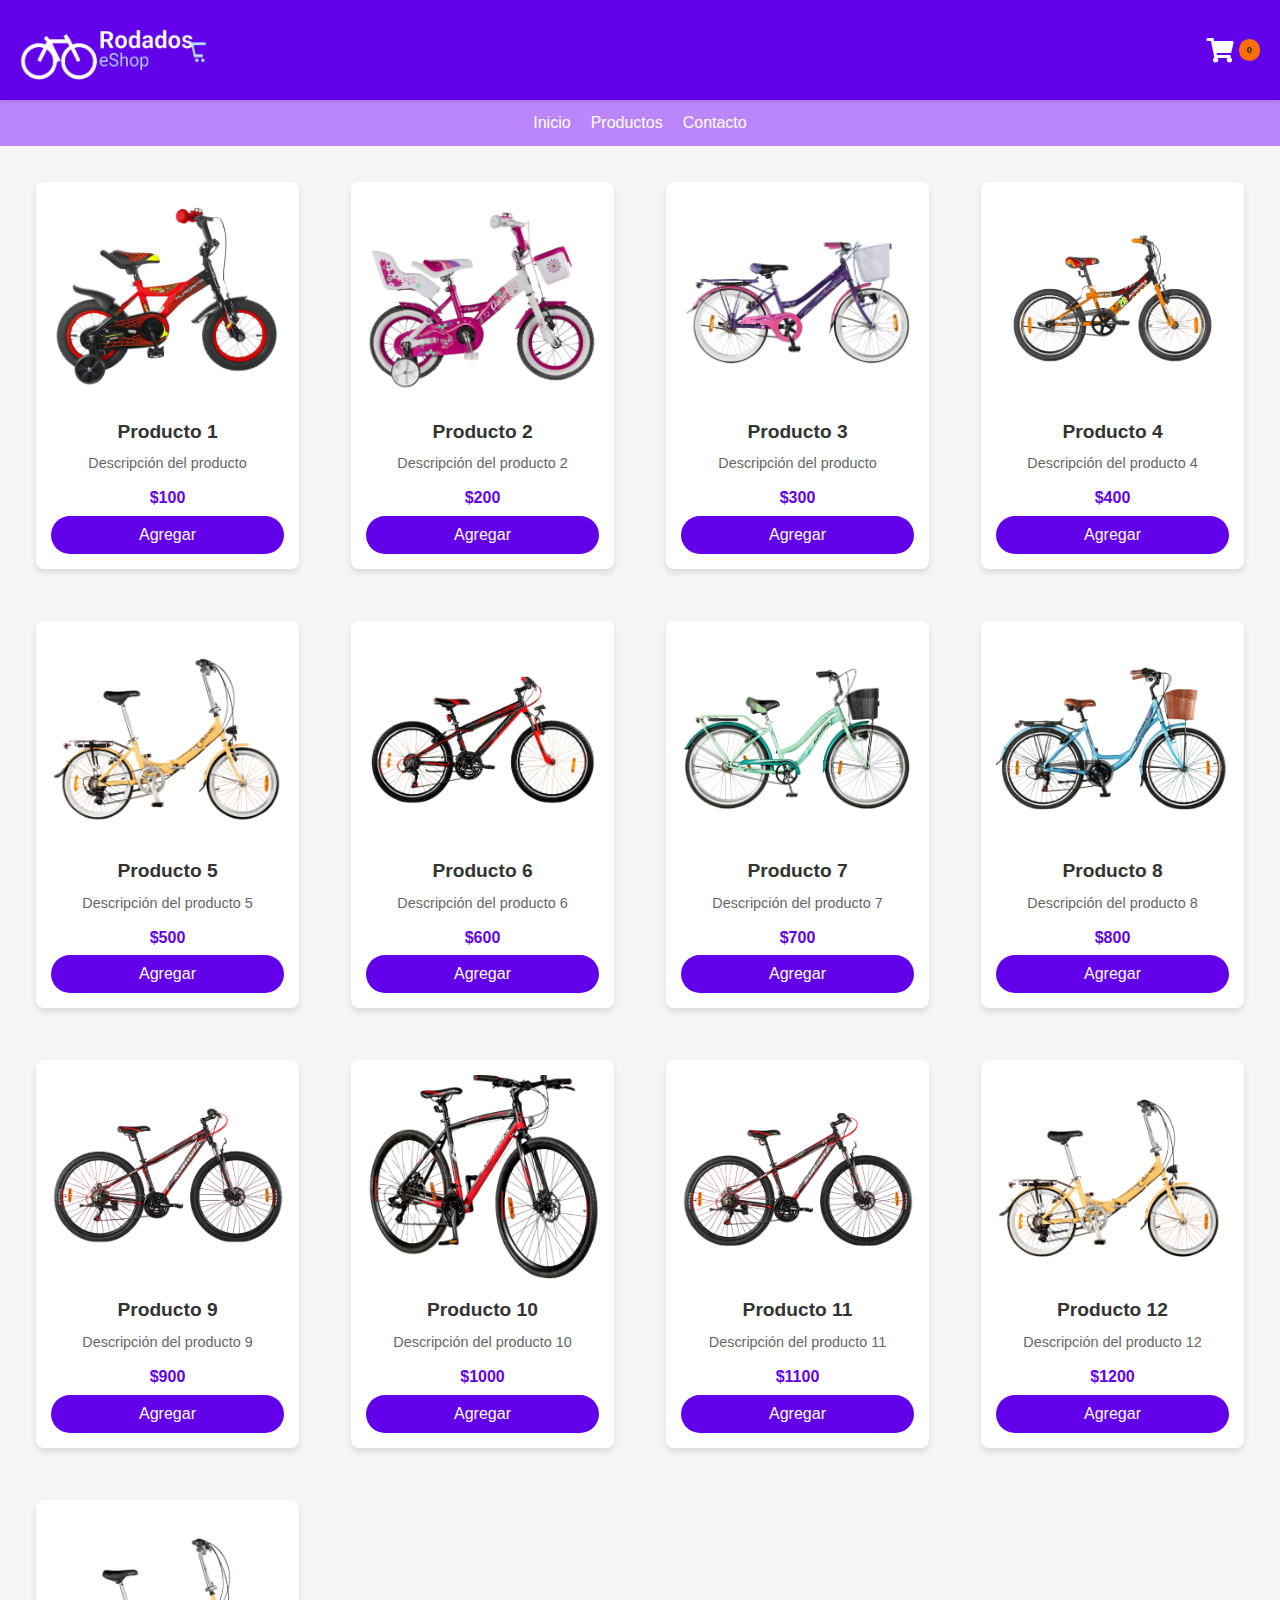
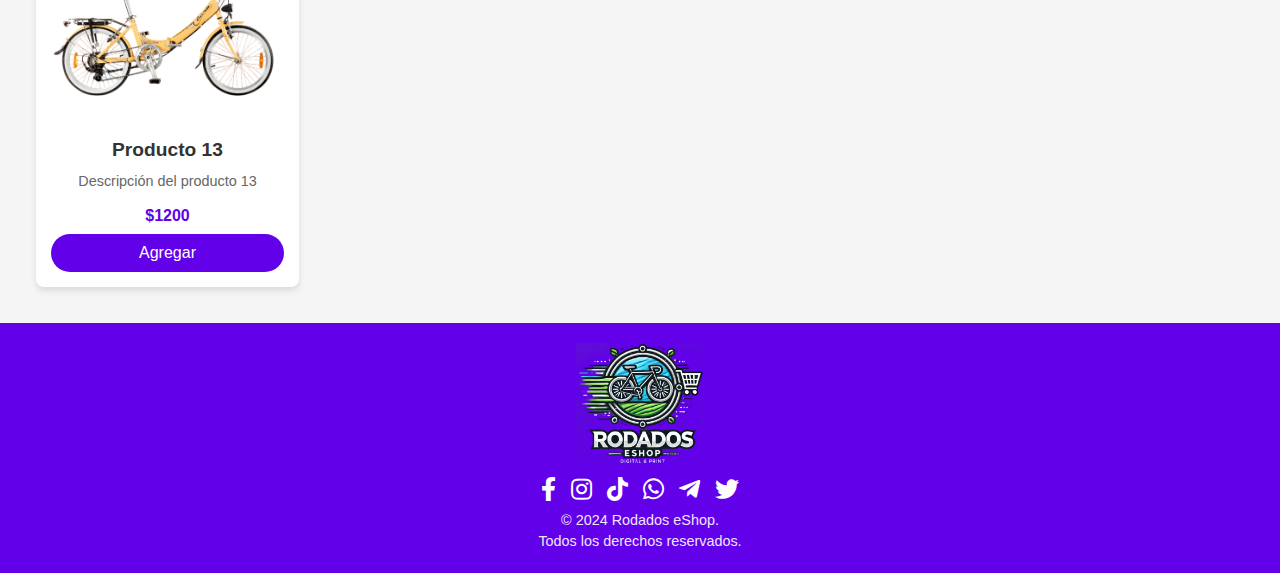
==== commit 9930fcbb: "modal" ====
--- a/index.html
+++ b/index.html
@@ -476,6 +476,12 @@
         </div>
       </div>
     </footer>
+    <div id="modal" class="modal">
+      <div class="modal-content">
+          <span class="close">&times;</span>
+          <p id="modal-message"></p>
+      </div>
+  </div>
     <script src="./index.js"></script>
   </body>
 </html>
--- a/style.css
+++ b/style.css
@@ -15,6 +15,9 @@
 
 /* Header */
 header {
+    position: sticky;
+    top: 0;
+    z-index: 1000;
     display: flex;
     justify-content: space-between;
     align-items: center;
@@ -63,6 +66,7 @@
 }
 /* Navegación */
 nav ul {
+    
     display: flex;
     list-style: none;
     justify-content: center;
@@ -114,7 +118,7 @@
     font-size: 1.2rem;
     color: #333;
     text-align: center;
-    margin-bottom: 10px;
+    /* margin-bottom: 10px; */
 }
 
 .producto p {
@@ -142,18 +146,20 @@
 }
 
 .producto button:hover {
-    background-color: #3700b3;
+    /* background-color: #3700b3; */
+    background-color: #ff6f00; /* Color secundario MD3 */
+
 }
 
 
 /* Carrito */
 #carrito {
-    padding: 20px;
+    padding: 10px;
 }
 
 #carrito h2 {
     font-size: 1.5rem;
-    margin-bottom: 20px;
+    /* margin-bottom: 20px; */
     color: #6200ea;
 }
 
@@ -279,3 +285,114 @@
     padding: 0;
     box-sizing: border-box;
 } */
+ /* ----modal--- */
+/* Estilos del Modal con Material Design 3 */
+.modal {
+    display: none;
+    position: fixed;
+    z-index: 1001;
+    left: 0;
+    top: 0;
+    width: 100%;
+    height: 100%;
+    background-color: rgba(0, 0, 0, 0.5);
+    backdrop-filter: blur(4px);
+    transition: all 0.3s ease;
+}
+
+.modal-content {
+    background-color: white;
+    margin: 15% auto;
+    padding: 24px;
+    width: 90%;
+    max-width: 500px;
+    border-radius: 28px;
+    position: relative;
+    text-align: center;
+    box-shadow: 0 8px 24px rgba(0, 0, 0, 0.12);
+    transform: translateY(0);
+    transition: transform 0.3s ease;
+    border: none;
+}
+
+.modal.show .modal-content {
+    transform: translateY(0);
+}
+
+#modal-message {
+    color: #1c1b1f;
+    font-size: 1rem;
+    margin: 16px 0;
+    line-height: 1.5;
+}
+
+.close {
+    position: absolute;
+    right: 16px;
+    top: 16px;
+    width: 36px;
+    height: 36px;
+    background-color: #f4f4f4;
+    border-radius: 50%;
+    display: flex;
+    align-items: center;
+    justify-content: center;
+    cursor: pointer;
+    transition: background-color 0.3s ease;
+    color: #6200ea;
+    font-size: 24px;
+    text-decoration: none;
+    line-height: 1;
+}
+
+.close:hover {
+    background-color: #e8e8e8;
+}
+
+/* Animación de entrada */
+@keyframes slideIn {
+    from {
+        transform: translateY(20px);
+        opacity: 0;
+    }
+    to {
+        transform: translateY(0);
+        opacity: 1;
+    }
+}
+
+.modal-content {
+    animation: slideIn 0.3s ease forwards;
+}
+
+/* Estilos para el mensaje de éxito */
+#modal-message {
+    display: flex;
+    flex-direction: column;
+    align-items: center;
+    gap: 12px;
+    color: #1f1f1f;
+}
+
+#modal-message::before {
+    content: '✓';
+    display: flex;
+    align-items: center;
+    justify-content: center;
+    width: 48px;
+    height: 48px;
+    background-color: #6200ea;
+    color: white;
+    border-radius: 50%;
+    font-size: 24px;
+    margin-bottom: 8px;
+}
+
+/* Responsive */
+@media (max-width: 768px) {
+    .modal-content {
+        width: 95%;
+        margin: 30% auto;
+        padding: 20px;
+    }
+}